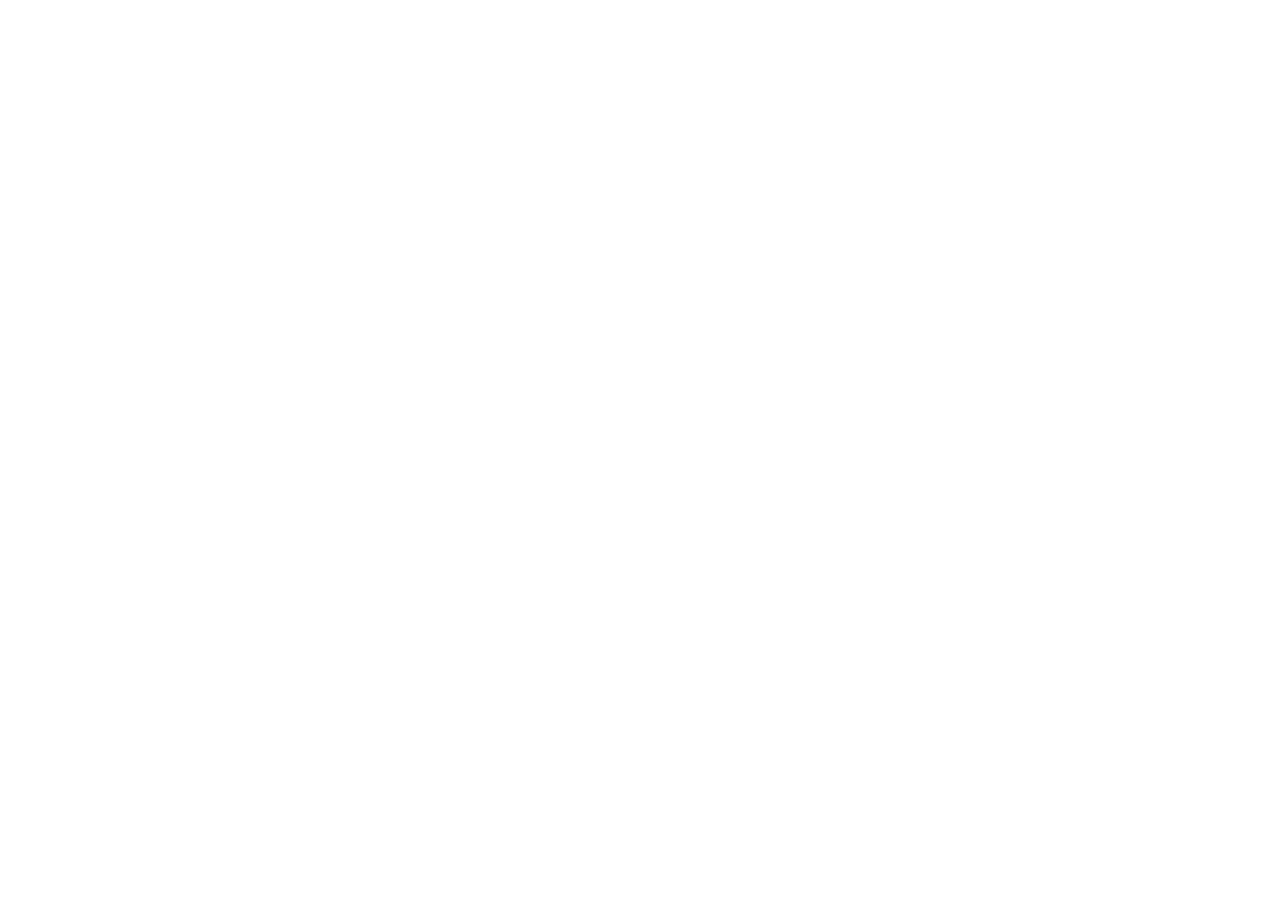
==== contact.html @ 54a2c607 "finished intro" ====
<!DOCTYPE html>
<html lang="en">
<head>
    <meta charset="UTF-8">
    <meta name="viewport" content="width=device-width, initial-scale=1.0">
    <title>Ansh Gandhi | Contact</title>
    <link rel="stylesheet" href="./styles.css">
</head>

<body>
    
</body>
</html>
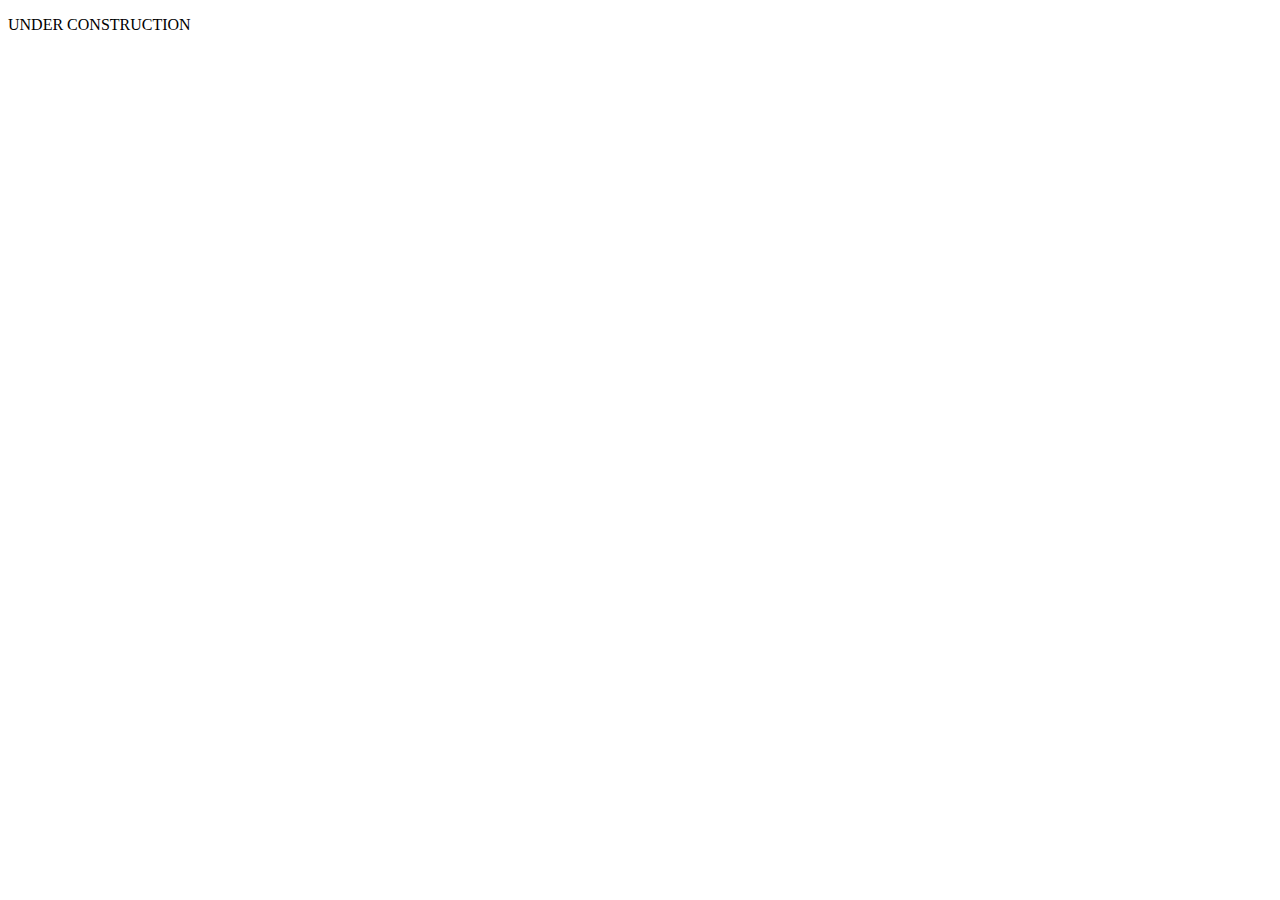
==== commit 437c1ecb: "added construction note" ====
--- a/contact.html
+++ b/contact.html
@@ -8,6 +8,7 @@
 </head>
 
 <body>
+    <p>UNDER CONSTRUCTION</p>
     
 </body>
 </html>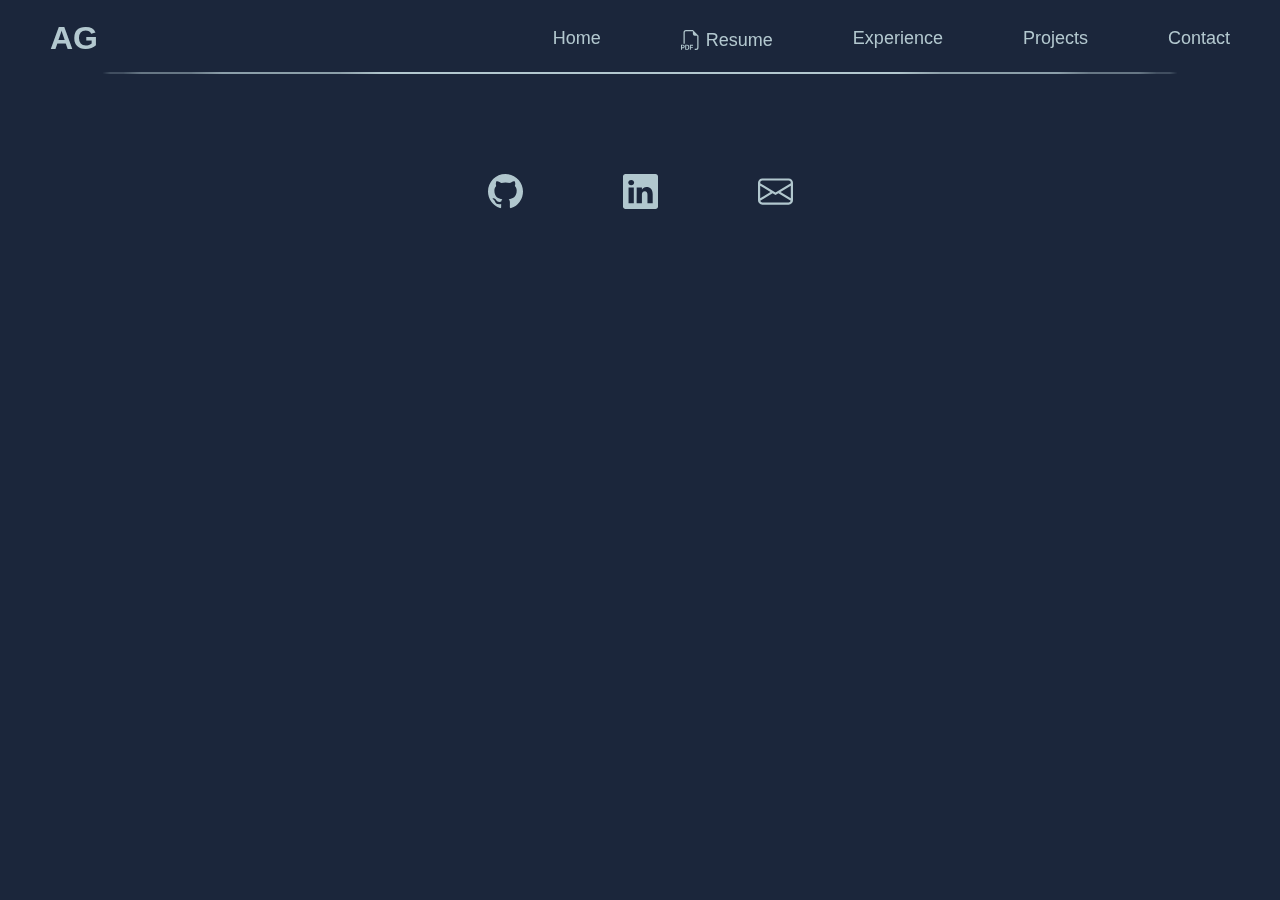
==== commit 1df28329: "finished experience and added footer" ====
--- a/contact.html
+++ b/contact.html
@@ -4,11 +4,36 @@
     <meta charset="UTF-8">
     <meta name="viewport" content="width=device-width, initial-scale=1.0">
     <title>Ansh Gandhi | Contact</title>
-    <link rel="stylesheet" href="./styles.css">
+    <link rel="stylesheet" href="./styles/contact-styles.css">
+    <link rel="stylesheet" href="./styles/navbar.css">
+    <link rel="stylesheet" href="./styles/footer.css">
 </head>
 
 <body>
-    <p>UNDER CONSTRUCTION</p>
+    <header id="navbar">
+        <a href="./index.html" class="logo">AG</a>
+
+        <nav class="nav-elements">
+            <a class="home" href="./index.html">Home</a>
+            <a class="resume-button" href="./resume.pdf" target="_blank"><img class="pdf-svg"src="./images/filetype-pdf.svg" alt="file svg"> Resume</a>
+            <a href="./experience.html">Experience</a>
+            <a href="./projects.html">Projects</a>
+            <a href="./contact.html">Contact</a>
+        </nav>
+    </header>
+    <br>
+    <br>
+    <br>
+    <br>
+
+    <div class="footer">
+        <hr>
+        <div class="footer-container">
+            <a href="https://github.com/Ansh-Gandhi" target="_blank" class="github"><img src="./images/github.svg" alt="github logo"></a>
+            <a href="https://www.linkedin.com/in/ansh-gandhi04" target="_blank"><img src="./images/linkedin.svg" alt="linkedIn Logo"></a>
+            <a href="mailto: anshgandhi@hotmail.com" class="mail"><img src="./images/envelope.svg" alt=""></a>
+        </div>
+    </div>
     
 </body>
 </html>--- a/styles/contact-styles.css
+++ b/styles/contact-styles.css
@@ -0,0 +1,5 @@
+body {
+    background-color: #1B263B;
+    min-height: 100vh;
+}
+
--- a/styles/navbar.css
+++ b/styles/navbar.css
@@ -0,0 +1,80 @@
+* {
+    margin: 0;
+    padding: 0;
+    font-family: "Poppins", sans-serif;
+}
+
+body {
+    min-height: 100vh;
+}
+
+#navbar {
+    position: fixed;
+    top: 0;
+    left: 0;
+    width: 100%;
+    padding-top: 20px;
+    background: transparent;
+    display: flex;
+    justify-content: space-between;
+    z-index: 1;
+    transition: background-color 0.5s ease;
+}
+
+#navbar.sticky {
+    background-color: #1B263B;
+    padding-top: 20px;
+    padding-bottom: 20px;
+
+}
+
+.logo {
+    font-size: 32px;
+    color: #B3C8CF;
+    text-decoration: none;
+    font-weight: 700;
+    padding-left: 50px;
+}
+
+.nav-elements a {
+    position: relative;
+    font-size: 18px;
+    color: #B3C8CF;
+    font-weight: 500;
+    text-decoration: none;
+    margin-left: 30px;
+    margin-right: 50px;
+}
+
+.nav-elements {
+    display: flex;
+    align-items: center;
+}
+
+.nav-elements a::before {
+    content: '';
+    position: absolute;
+    bottom: -2px; 
+    left: 50%;
+    width: 0;
+    height: 2px;
+    background: #B3C8CF;
+    transition: width 0.3s ease, transform 0.3s ease; 
+    transform: translateX(-50%); 
+}
+
+.nav-elements a:hover::before {
+    width: 100%;
+}
+
+.resume-button {
+    text-decoration: none;
+    color: #B3C8CF;
+}
+
+.pdf-svg {
+    height:20px; 
+    filter: invert(94%) sepia(6%) saturate(1067%) hue-rotate(162deg) brightness(88%) contrast(81%);
+    position: relative;
+    top: 4px;
+}
--- a/styles/footer.css
+++ b/styles/footer.css
@@ -0,0 +1,38 @@
+.footer img {
+    height:35px; 
+    filter: invert(94%) sepia(6%) saturate(1067%) hue-rotate(162deg) brightness(88%) contrast(81%);
+    cursor: default;
+    position: relative;
+    bottom: 50px;
+}
+
+.github {
+    position: relative;
+    right: 100px;
+}
+.mail {
+    position: relative;
+    left: 100px;
+}
+
+.footer-container {
+    display: flex;
+    justify-content: center;
+    align-items: center;
+}
+
+.footer img:hover {
+    transform: scale(1.1);
+    filter: invert(100%) sepia(2%) saturate(3343%) hue-rotate(172deg) brightness(100%) contrast(97%);
+    transition: transform 0.3s ease;
+    cursor: pointer;
+}
+
+.footer hr {
+    width: 100;
+    margin-right: 100px;
+    margin-left: 100px;
+    margin-bottom: 150px;
+    border: 1px solid #B3C8CF;
+    border-radius: 50%;
+}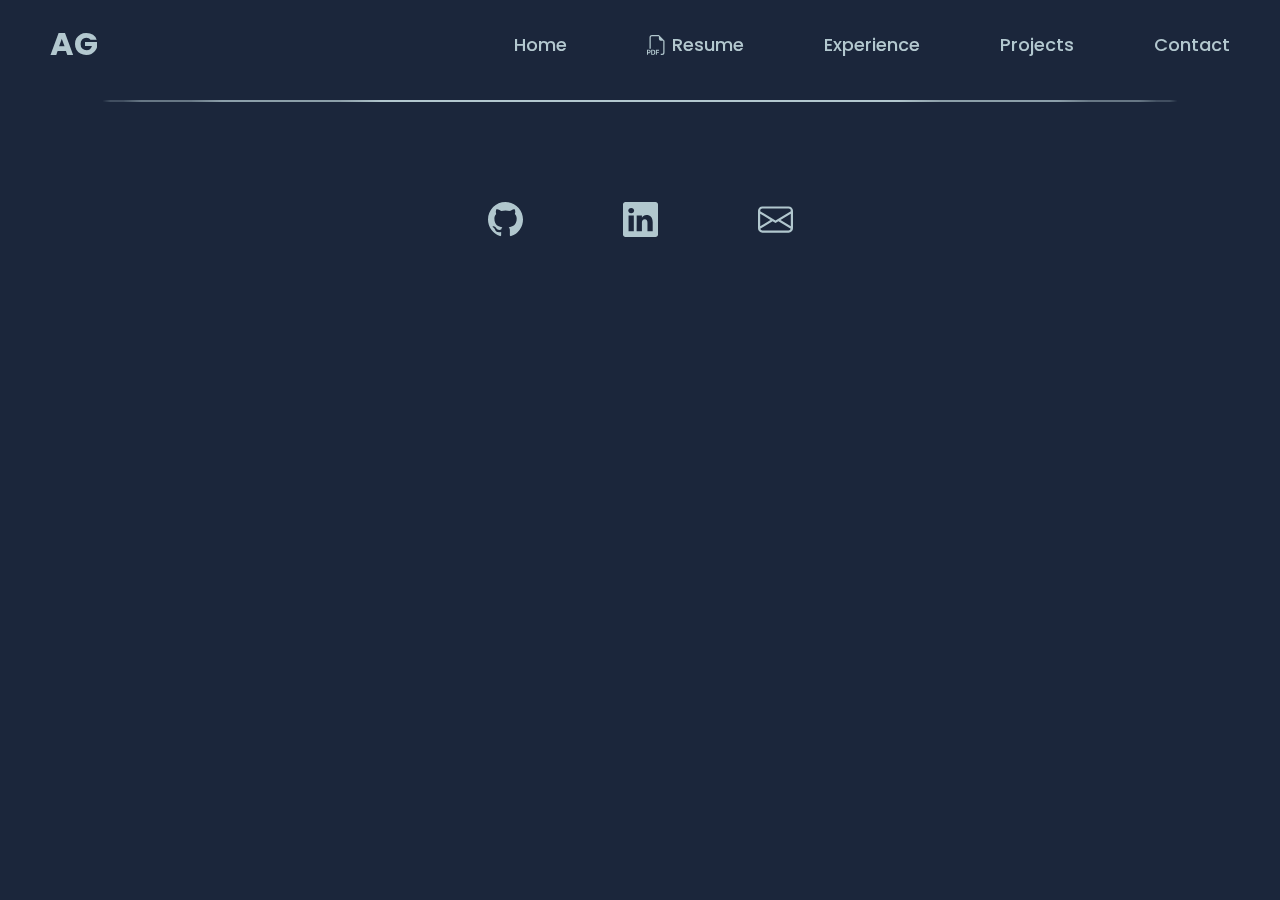
==== commit d049a458: "added transform styles to the cards" ====
--- a/contact.html
+++ b/contact.html
@@ -7,6 +7,13 @@
     <link rel="stylesheet" href="./styles/contact-styles.css">
     <link rel="stylesheet" href="./styles/navbar.css">
     <link rel="stylesheet" href="./styles/footer.css">
+    <link rel="preconnect" href="https://fonts.googleapis.com">
+    <link rel="preconnect" href="https://fonts.gstatic.com" crossorigin>
+    <link href="https://fonts.googleapis.com/css2?family=Poppins:ital,wght@0,100;0,200;0,300;0,400;0,500;0,600;0,700;0,800;0,900;1,100;1,200;1,300;1,400;1,500;1,600;1,700;1,800;1,900&display=swap" rel="stylesheet">
+    <link rel="preconnect" href="https://fonts.googleapis.com">
+    <link rel="preconnect" href="https://fonts.googleapis.com">
+    <link rel="preconnect" href="https://fonts.gstatic.com" crossorigin>
+    <link href="https://fonts.googleapis.com/css2?family=Lora:ital,wght@0,400..700;1,400..700&display=swap" rel="stylesheet">
 </head>
 
 <body>
--- a/styles/footer.css
+++ b/styles/footer.css
@@ -4,6 +4,7 @@
     cursor: default;
     position: relative;
     bottom: 50px;
+    transition: transform 0.3s ease;
 }
 
 .github {
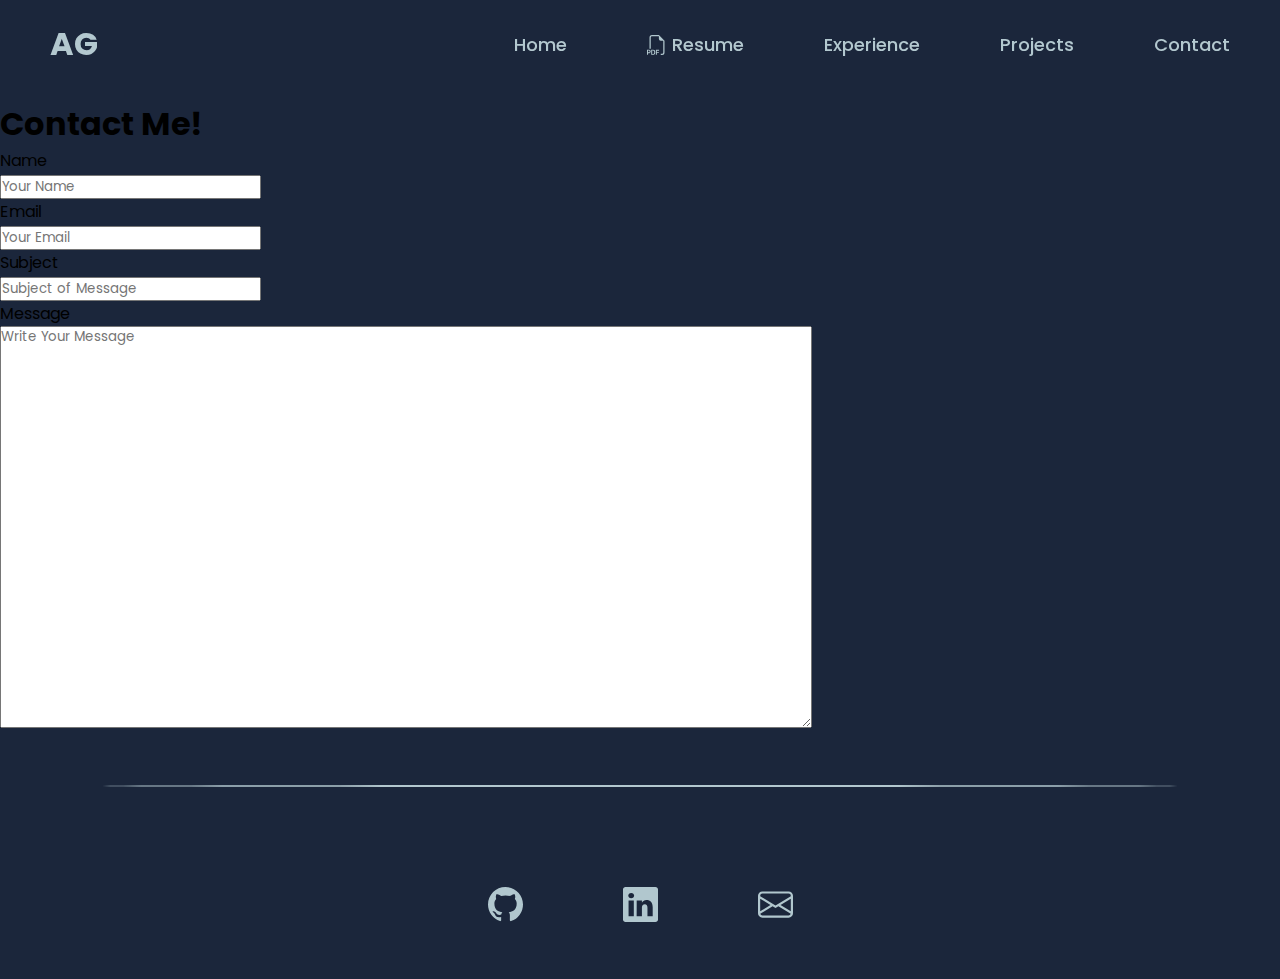
==== commit f886dff0: "added html for contact form" ====
--- a/contact.html
+++ b/contact.html
@@ -33,6 +33,28 @@
     <br>
     <br>
 
+    <section id="contact-header" class="contact">
+        <h1>Contact Me!</h1>
+    </section>
+
+    <form>
+        <label for="username">Name</label> <br>
+        <input type="text" id="name" name="name" placeholder="Your Name">
+        <br>
+        <label for="email">Email</label> <br>
+        <input type="email" id="email" name="email" placeholder="Your Email">
+        <br>
+        <label for="subjet">Subject</label> <br>
+        <input type="text" id="subject" name="subject" placeholder="Subject of Message">
+        <br>
+        <label for="message">Message</label> <br>
+        <textarea id="message" name="message" cols="70" rows="20" placeholder="Write Your Message"></textarea>
+    </form>
+
+    <br>
+    <br>
+
+
     <div class="footer">
         <hr>
         <div class="footer-container">
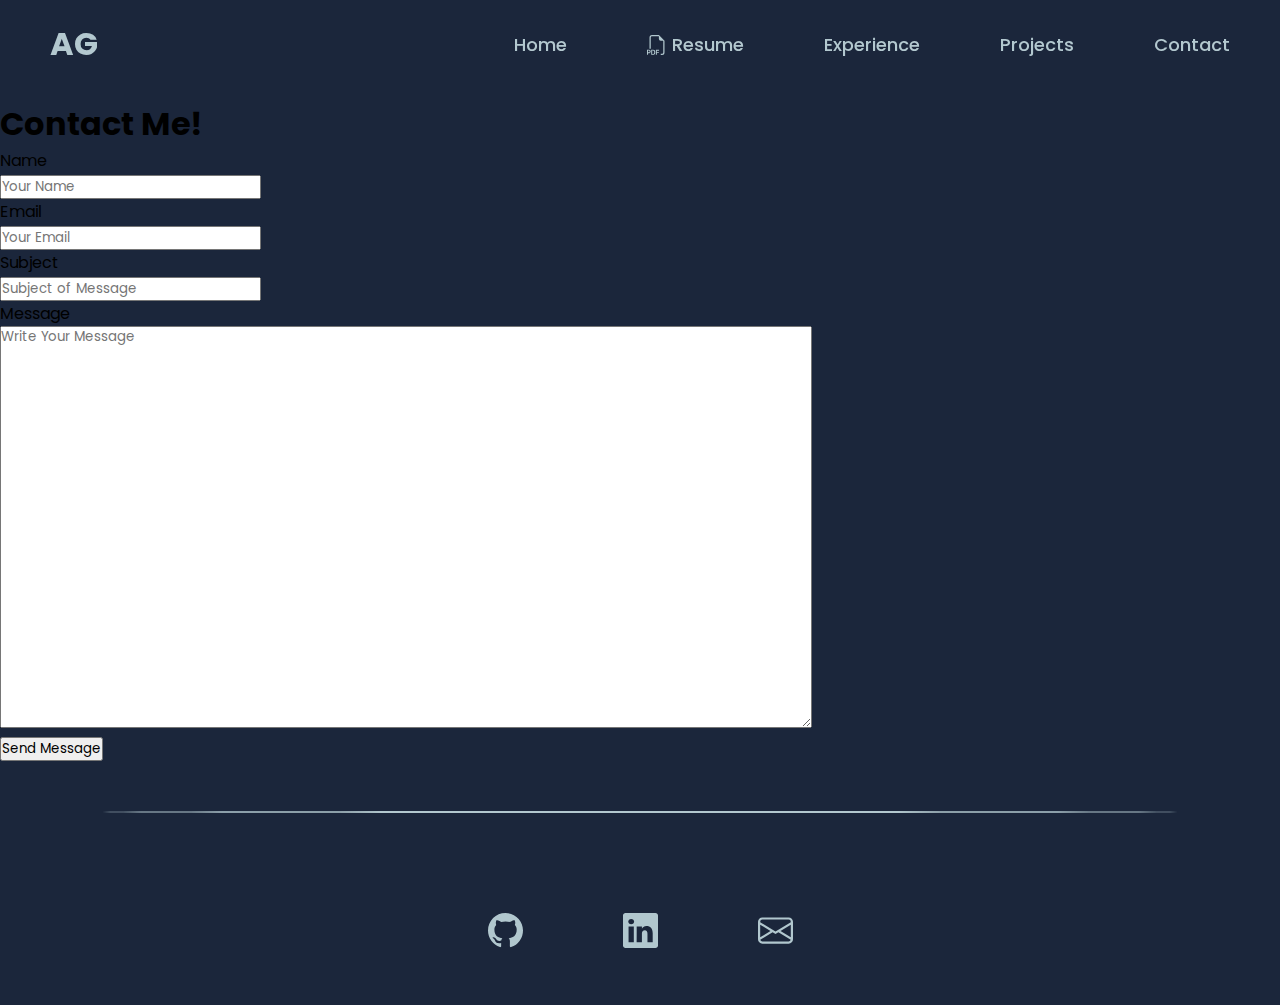
==== commit fa8f7d24: "added send message button" ====
--- a/contact.html
+++ b/contact.html
@@ -39,16 +39,18 @@
 
     <form>
         <label for="username">Name</label> <br>
-        <input type="text" id="name" name="name" placeholder="Your Name">
+        <input type="text" id="name" name="name" placeholder="Your Name" required>
         <br>
         <label for="email">Email</label> <br>
-        <input type="email" id="email" name="email" placeholder="Your Email">
+        <input type="email" id="email" name="email" placeholder="Your Email" required>
         <br>
         <label for="subjet">Subject</label> <br>
         <input type="text" id="subject" name="subject" placeholder="Subject of Message">
         <br>
         <label for="message">Message</label> <br>
-        <textarea id="message" name="message" cols="70" rows="20" placeholder="Write Your Message"></textarea>
+        <textarea id="message" name="message" cols="70" rows="20" placeholder="Write Your Message" required></textarea>
+        <br>
+        <input type="submit" value="Send Message">
     </form>
 
     <br>
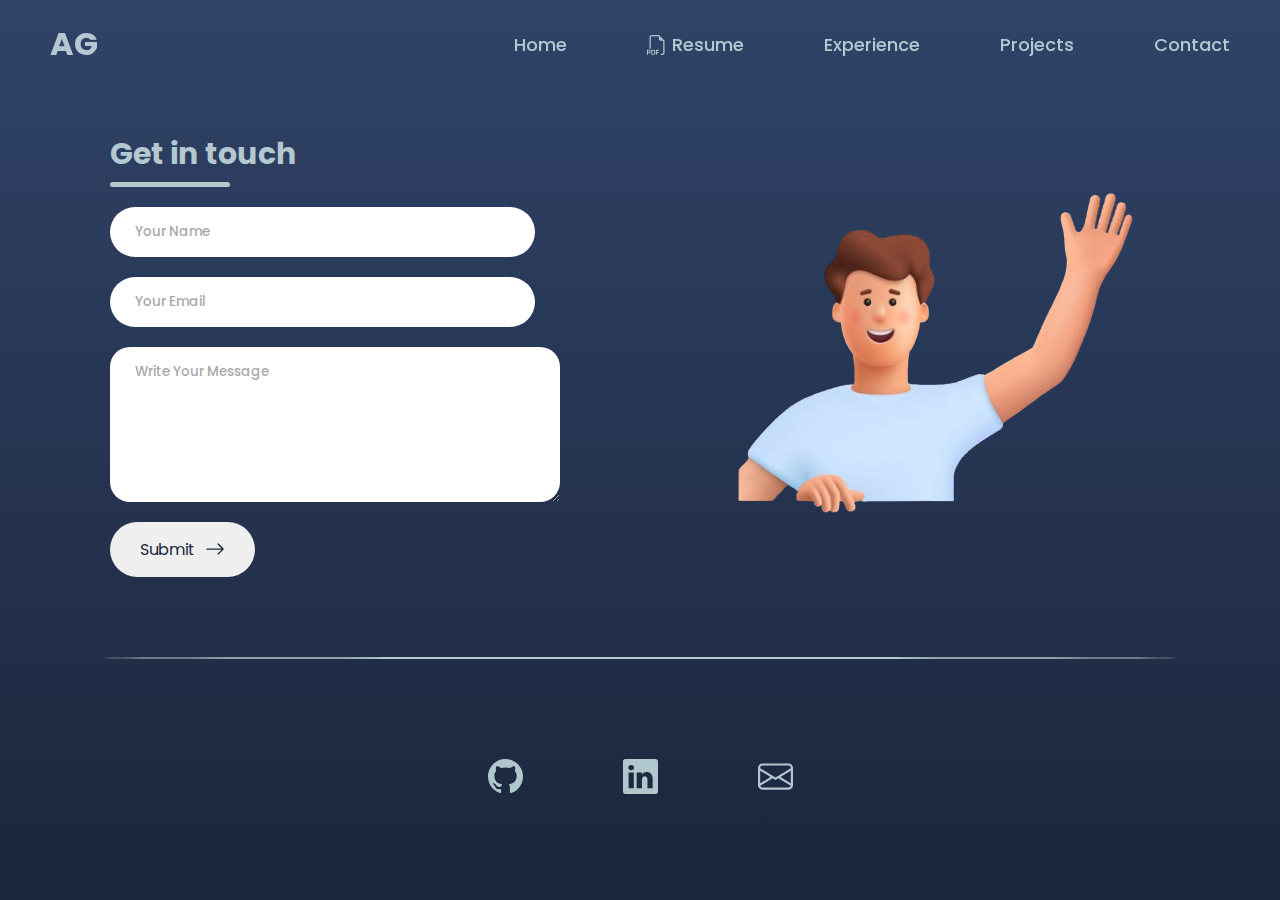
==== commit 6d592dd7: "add CSS to contact form" ====
--- a/contact.html
+++ b/contact.html
@@ -33,29 +33,24 @@
     <br>
     <br>
 
-    <section id="contact-header" class="contact">
-        <h1>Contact Me!</h1>
-    </section>
-
-    <form>
-        <label for="username">Name</label> <br>
-        <input type="text" id="name" name="name" placeholder="Your Name" required>
-        <br>
-        <label for="email">Email</label> <br>
-        <input type="email" id="email" name="email" placeholder="Your Email" required>
-        <br>
-        <label for="subjet">Subject</label> <br>
-        <input type="text" id="subject" name="subject" placeholder="Subject of Message">
-        <br>
-        <label for="message">Message</label> <br>
-        <textarea id="message" name="message" cols="70" rows="20" placeholder="Write Your Message" required></textarea>
-        <br>
-        <input type="submit" value="Send Message">
-    </form>
-
+    <div class="contact-container">
+        <form action="https://api.web3forms.com/submit" method="POST" class="contact-form">
+            <div class="contact-header">
+                <h1>Get in touch</h1>
+                <hr>
+            </div>
+            <input type="hidden" name="access_key" value="cb5a8a60-2198-4462-ab79-e3ac4f2b2db3">
+            <input type="text" name="name" placeholder="Your Name" class="contact-inputs" required>
+            <input type="email" name="email" placeholder="Your Email" class="contact-inputs" required>
+            <textarea name="message" placeholder="Write Your Message" class="contact-inputs" required></textarea>
+            <button type="submit">Submit <img src="./images/arrow-right.svg" alt="right arrow"></button>
+        </form>
+        <div class="contact-img">
+            <img src="./images/istockphoto-1472096835-612x612-removebg-preview.png" alt="waving man">
+        </div>
+    </div>
     <br>
     <br>
-
 
     <div class="footer">
         <hr>
@@ -65,6 +60,7 @@
             <a href="mailto: anshgandhi@hotmail.com" class="mail"><img src="./images/envelope.svg" alt=""></a>
         </div>
     </div>
-    
+
+    <script src="./scripts.js"></script>
 </body>
 </html>--- a/styles/contact-styles.css
+++ b/styles/contact-styles.css
@@ -1,5 +1,74 @@
 body {
-    background-color: #1B263B;
+    background: linear-gradient(#304368, #1B263B);
     min-height: 100vh;
 }
 
+.contact-container {
+    display: flex;
+    align-items: center;
+    justify-content: space-evenly;
+}
+
+.contact-form {
+    display: flex;
+    flex-direction: column;
+    align-items: start;
+    gap: 20px;
+}
+
+.contact-header h1{
+    color: #B3C8CF; 
+    font-weight: 600px;
+    font-size: 30px;
+    margin-bottom: 5px;
+}
+
+.contact-header hr {
+    border: none;
+    height:5px;
+    width:120px;
+    background-color: #B3C8CF;
+    border-radius: 10px;
+}
+
+.contact-inputs {
+    width: 400px;
+    height: 50px;
+    border: none;
+    outline: none;
+    padding-left: 25px;
+    font-weight: 500;
+    border-radius: 50px;
+}
+
+.contact-form textarea {
+    height: 140px;
+    padding-top: 15px;
+    border-radius: 20px;
+    padding-right: 25px;
+}
+
+::placeholder {
+    color: #A9A9A9;
+}
+
+.contact-form button {
+    display: flex;
+    align-items: center;
+    padding: 15px 30px;
+    font-size: 16px;
+    gap: 10px;
+    color: #1B263B;
+    border: none;
+    border-radius: 50px;
+    cursor: pointer;
+}
+
+.contact-form button img {
+    filter: invert(11%) sepia(15%) saturate(2358%) hue-rotate(180deg) brightness(91%) contrast(89%);
+    height: 20px;
+}
+
+.contact-form button:hover {
+    background: linear-gradient(90deg,#B3C8CF, #5397cc);
+}